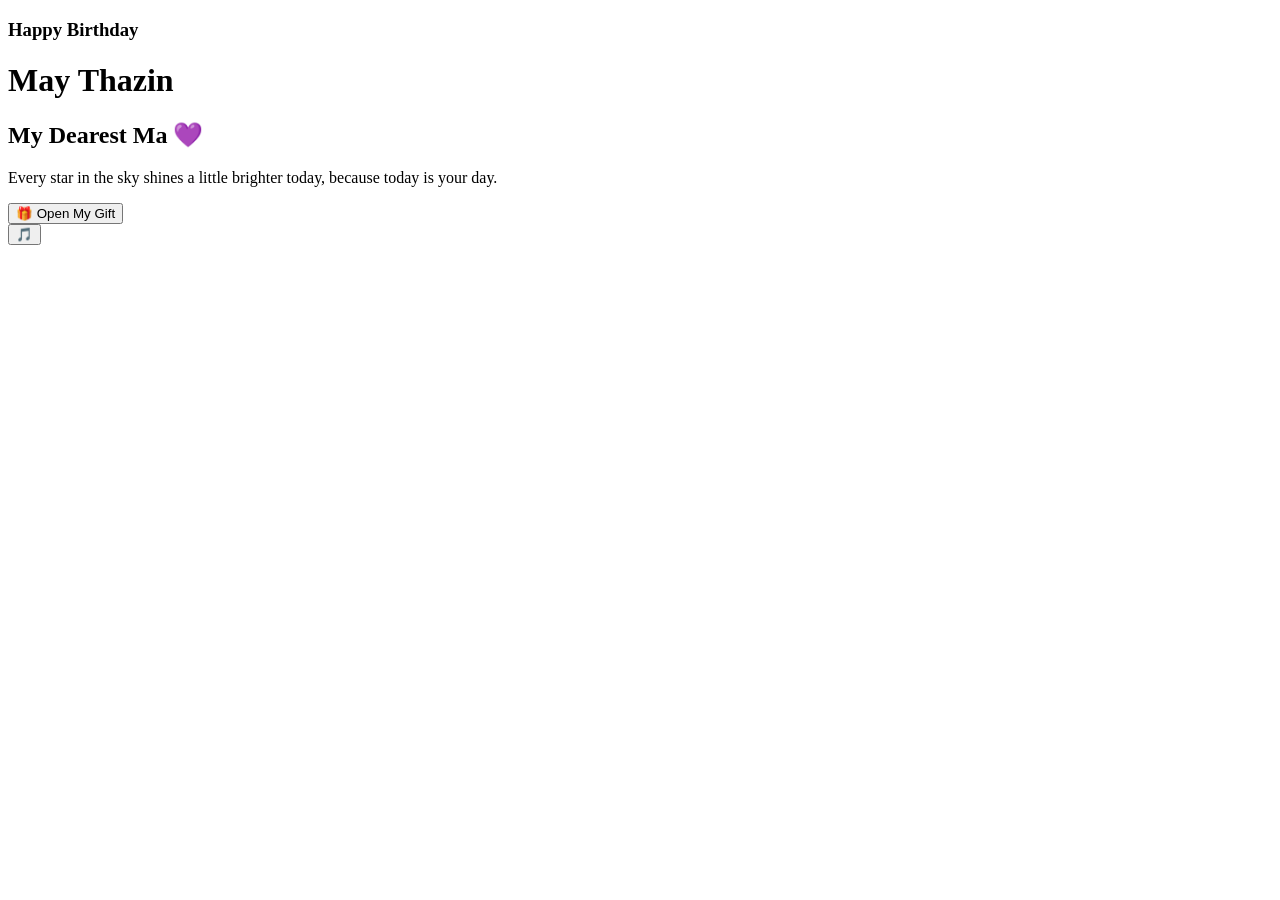
==== index.html @ 04b15ab1 "Create index.html" ====
<!DOCTYPE html>
<html lang="en">

<head>
    <meta charset="UTF-8">
    <meta name="viewport" content="width=device-width, initial-scale=1.0">

    <title>Happy Birthday Ma 💜</title>

    <!-- Google Fonts -->
    <link rel="preconnect" href="https://fonts.googleapis.com">
    <link rel="preconnect" href="https://fonts.gstatic.com" crossorigin>

    <link href="https://fonts.googleapis.com/css2?family=Great+Vibes&family=Poppins:wght@300;400;500;600;700&display=swap" rel="stylesheet">

    <!-- CSS -->
    <link rel="stylesheet" href="css/main.css">
    <link rel="stylesheet" href="css/animations.css">
</head>

<body>

    <!-- Animated Background -->
    <div id="stars"></div>
    <div id="shooting-stars"></div>

    <!-- Main Welcome -->
    <main class="hero">

        <div class="glass-card">

            <h3>Happy Birthday</h3>

            <h1>May Thazin</h1>

            <h2>My Dearest Ma 💜</h2>

            <p>
                Every star in the sky shines a little brighter today,
                because today is your day.
            </p>

            <button id="openGift">
                🎁 Open My Gift
            </button>

        </div>

    </main>

    <!-- Music Button -->
    <button id="musicBtn">
        🎵
    </button>

    <!-- JS -->
    <script src="js/config.js"></script>
    <script src="js/app.js"></script>

</body>

</html>
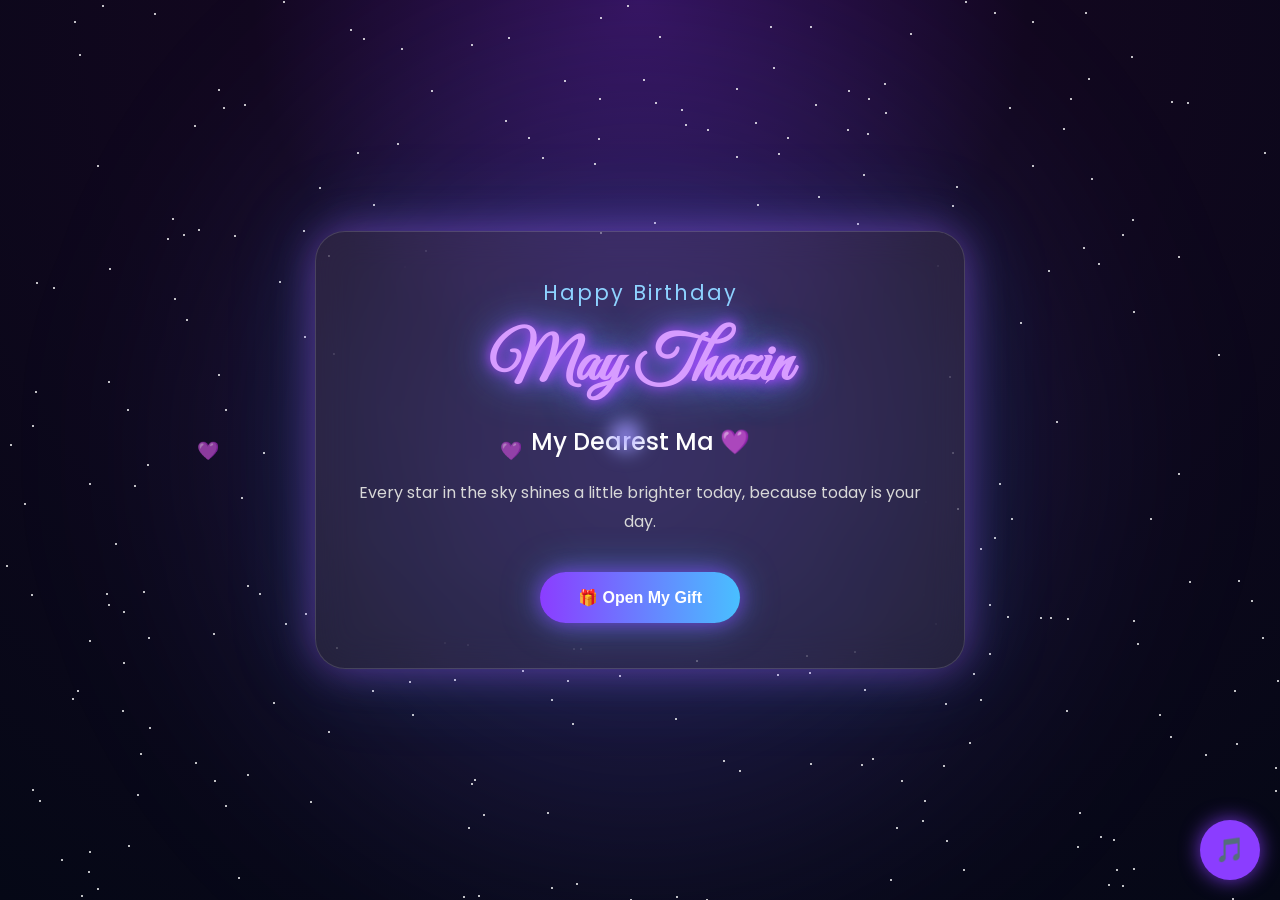
==== commit db5b9c4c: "Update index.html" ====
--- a/index.html
+++ b/index.html
@@ -56,6 +56,8 @@
     <!-- JS -->
     <script src="js/config.js"></script>
     <script src="js/app.js"></script>
+    
+    <div id="cursorGlow"></div>
 
 </body>
 
--- a/css/main.css
+++ b/css/main.css
@@ -0,0 +1,448 @@
+/* ==========================================
+   Happy Birthday Ma 💜
+   Main Style
+========================================== */
+
+*{
+    margin:0;
+    padding:0;
+    box-sizing:border-box;
+}
+
+html{
+    scroll-behavior:smooth;
+}
+
+body{
+    font-family:'Poppins',sans-serif;
+    color:white;
+    overflow-x:hidden;
+    min-height:100vh;
+
+    background:
+    radial-gradient(circle at top,#34105c 0%,#12071f 35%,#050816 100%);
+
+    display:flex;
+    justify-content:center;
+    align-items:center;
+}
+
+/* ---------- Background ---------- */
+
+#stars,
+#shooting-stars{
+    position:fixed;
+    inset:0;
+    pointer-events:none;
+}
+
+.hero{
+    width:100%;
+    min-height:100vh;
+
+    display:flex;
+    justify-content:center;
+    align-items:center;
+
+    padding:30px;
+}
+
+/* ---------- Glass Card ---------- */
+
+.glass-card{
+
+    width:95%;
+    max-width:650px;
+
+    text-align:center;
+
+    padding:45px 30px;
+
+    border-radius:30px;
+
+    background:rgba(255,255,255,.08);
+
+    backdrop-filter:blur(18px);
+
+    border:1px solid rgba(255,255,255,.15);
+
+    box-shadow:
+
+    0 0 40px rgba(163,84,255,.45),
+
+    0 0 90px rgba(63,187,255,.18);
+
+}/* ==========================================
+   TEXT
+========================================== */
+
+.glass-card h3{
+    color:#8fd3ff;
+    font-size:1.3rem;
+    font-weight:400;
+    letter-spacing:2px;
+}
+
+.glass-card h1{
+    margin:18px 0;
+    font-family:'Great Vibes',cursive;
+    font-size:4rem;
+    color:#d79cff;
+    text-shadow:
+        0 0 12px #b04dff,
+        0 0 25px #8b3dff,
+        0 0 45px #4db8ff;
+}
+
+.glass-card h2{
+    color:#ffffff;
+    font-size:1.5rem;
+    font-weight:500;
+    margin-bottom:20px;
+}
+
+.glass-card p{
+    color:#d8d8d8;
+    line-height:1.8;
+    font-size:1rem;
+    margin-bottom:35px;
+}
+
+/* ==========================================
+   BUTTON
+========================================== */
+
+#openGift{
+    padding:16px 38px;
+    border:none;
+    border-radius:50px;
+    cursor:pointer;
+
+    font-size:1rem;
+    font-weight:600;
+
+    color:white;
+
+    background:linear-gradient(90deg,#8b3dff,#49bfff);
+
+    box-shadow:
+        0 0 20px rgba(139,61,255,.7),
+        0 0 40px rgba(73,191,255,.4);
+
+    transition:.35s;
+}
+
+#openGift:hover{
+    transform:translateY(-4px) scale(1.05);
+
+    box-shadow:
+        0 0 25px rgba(139,61,255,.9),
+        0 0 60px rgba(73,191,255,.7);
+}
+
+/* ==========================================
+   MUSIC BUTTON
+========================================== */
+
+#musicBtn{
+
+    position:fixed;
+
+    right:20px;
+
+    bottom:20px;
+
+    width:60px;
+    height:60px;
+
+    border:none;
+
+    border-radius:50%;
+
+    cursor:pointer;
+
+    color:white;
+
+    font-size:24px;
+
+    background:#8b3dff;
+
+    box-shadow:
+        0 0 20px rgba(139,61,255,.8);
+
+    transition:.3s;
+}
+
+#musicBtn:hover{
+
+    transform:scale(1.1);
+
+    box-shadow:
+        0 0 30px #49bfff;
+}/* ==========================================
+   RESPONSIVE
+========================================== */
+
+@media (max-width:768px){
+
+    .glass-card{
+        padding:35px 22px;
+        border-radius:24px;
+    }
+
+    .glass-card h1{
+        font-size:3rem;
+    }
+
+    .glass-card h2{
+        font-size:1.2rem;
+    }
+
+    .glass-card h3{
+        font-size:1rem;
+    }
+
+    .glass-card p{
+        font-size:.95rem;
+    }
+
+    #openGift{
+        width:100%;
+        padding:15px;
+    }
+
+}
+
+@media (max-width:480px){
+
+    .glass-card h1{
+        font-size:2.4rem;
+    }
+
+    .glass-card{
+        padding:28px 18px;
+    }
+
+    #musicBtn{
+        width:55px;
+        height:55px;
+        font-size:22px;
+    }
+
+}
+
+/* ==========================================
+   GLOW ANIMATION
+========================================== */
+
+.glass-card{
+
+    animation:glow 4s ease-in-out infinite;
+
+}
+
+@keyframes glow{
+
+    0%{
+        box-shadow:
+        0 0 30px rgba(176,77,255,.45),
+        0 0 60px rgba(73,191,255,.15);
+    }
+
+    50%{
+        box-shadow:
+        0 0 45px rgba(176,77,255,.75),
+        0 0 90px rgba(73,191,255,.35);
+    }
+
+    100%{
+        box-shadow:
+        0 0 30px rgba(176,77,255,.45),
+        0 0 60px rgba(73,191,255,.15);
+    }
+
+}
+/* ===========================
+   Gallery
+=========================== */
+
+.gallery{
+    display:grid;
+    grid-template-columns:repeat(auto-fit,minmax(130px,1fr));
+    gap:15px;
+    margin:30px 0;
+}
+
+.gallery img{
+    width:100%;
+    aspect-ratio:1/1;
+    object-fit:cover;
+    border-radius:18px;
+    border:2px solid rgba(168,85,247,.4);
+    box-shadow:
+        0 0 15px rgba(168,85,247,.35);
+    transition:.35s ease;
+    cursor:pointer;
+}
+
+.gallery img:hover{
+    transform:scale(1.08) rotate(2deg);
+    box-shadow:
+        0 0 25px rgba(96,165,250,.7),
+        0 0 40px rgba(168,85,247,.7);
+}
+
+#nextPage{
+    margin-top:20px;
+    padding:15px 35px;
+    border:none;
+    border-radius:50px;
+    cursor:pointer;
+    color:#fff;
+    font-size:1rem;
+    font-weight:600;
+    background:linear-gradient(90deg,#a855f7,#60a5fa);
+    box-shadow:0 0 20px rgba(168,85,247,.6);
+    transition:.3s;
+}
+
+#nextPage:hover{
+    transform:translateY(-3px);
+    box-shadow:0 0 35px rgba(96,165,250,.8);
+}
+/* Final Photo */
+
+/* ===============================
+   Heart Photo
+=============================== */
+
+.heart-photo{
+    width:260px;
+    height:235px;
+    margin:35px auto;
+    overflow:hidden;
+
+    clip-path:polygon(
+    50% 100%,
+    0% 45%,
+    20% 15%,
+    50% 0%,
+    80% 15%,
+    100% 45%
+    );
+
+    border:4px solid #c86cff;
+
+    box-shadow:
+        0 0 25px #b84dff,
+        0 0 60px #66ccff;
+
+    animation:heartGlow 2s ease-in-out infinite alternate;
+}
+
+.heart-photo img{
+
+    width:100%;
+    height:100%;
+    object-fit:cover;
+
+}
+
+@keyframes heartGlow{
+
+    from{
+
+        transform:scale(1);
+
+        box-shadow:
+        0 0 20px #b84dff;
+
+    }
+
+    to{
+
+        transform:scale(1.05);
+
+        box-shadow:
+        0 0 40px #66ccff,
+        0 0 80px #b84dff;
+
+    }
+
+}
+/* ===============================
+   Photo Lightbox
+=============================== */
+
+.lightbox{
+    position:fixed;
+    inset:0;
+    background:rgba(0,0,0,.92);
+    display:none;
+    justify-content:center;
+    align-items:center;
+    z-index:99999;
+    backdrop-filter:blur(10px);
+}
+
+.lightbox.active{
+    display:flex;
+}
+
+.lightbox img{
+    width:90%;
+    max-width:700px;
+    max-height:90vh;
+    object-fit:contain;
+    border-radius:20px;
+    border:3px solid #b84dff;
+    box-shadow:
+        0 0 30px #b84dff,
+        0 0 60px #66ccff;
+    animation:zoomPhoto .35s ease;
+}
+
+@keyframes zoomPhoto{
+
+    from{
+        transform:scale(.7);
+        opacity:0;
+    }
+
+    to{
+        transform:scale(1);
+        opacity:1;
+    }
+
+}
+/* ===============================
+   Page Transition
+=============================== */
+
+body{
+    opacity:0;
+    transition:opacity .5s ease;
+}
+
+body.loaded{
+    opacity:1;
+}
+
+body.fade-out{
+    opacity:0;
+}
+/* ===============================
+   Mouse Glow
+=============================== */
+
+#cursorGlow{
+    position:fixed;
+    width:28px;
+    height:28px;
+    border-radius:50%;
+    pointer-events:none;
+    background:radial-gradient(circle,#c86cff,#66ccff);
+    filter:blur(10px);
+    z-index:999999;
+    transform:translate(-50%,-50%);
+}
--- a/css/animations.css
+++ b/css/animations.css
@@ -0,0 +1,292 @@
+/* ==========================================
+   Happy Birthday Ma 💜
+   Animations.css
+========================================== */
+
+/* Fade In */
+
+@keyframes fadeUp{
+
+    from{
+        opacity:0;
+        transform:translateY(40px);
+    }
+
+    to{
+        opacity:1;
+        transform:translateY(0);
+    }
+
+}
+
+.hero{
+
+    animation:fadeUp 1.2s ease;
+
+}
+
+/* Floating */
+
+@keyframes floating{
+
+    0%{
+        transform:translateY(0px);
+    }
+
+    50%{
+        transform:translateY(-10px);
+    }
+
+    100%{
+        transform:translateY(0px);
+    }
+
+}
+
+.glass-card{
+
+    animation:
+    fadeUp 1.2s ease,
+    floating 5s ease-in-out infinite;
+
+}/* ==========================================
+   Twinkling Stars
+========================================== */
+
+.star{
+    position:absolute;
+    width:2px;
+    height:2px;
+    border-radius:50%;
+    background:#ffffff;
+    animation:twinkle 3s infinite ease-in-out;
+}
+
+@keyframes twinkle{
+
+    0%,100%{
+        opacity:.2;
+        transform:scale(.8);
+    }
+
+    50%{
+        opacity:1;
+        transform:scale(1.6);
+        box-shadow:
+        0 0 10px #4cc9ff,
+        0 0 18px #b026ff;
+    }
+
+}
+
+/* ==========================================
+   Shooting Stars
+========================================== */
+
+.shooting-star{
+
+    position:absolute;
+
+    width:140px;
+    height:2px;
+
+    background:
+    linear-gradient(
+    90deg,
+    white,
+    #4cc9ff,
+    transparent);
+
+    border-radius:999px;
+
+    animation:shoot 4s linear infinite;
+
+    opacity:0;
+
+}
+
+@keyframes shoot{
+
+    0%{
+        transform:
+        translate(-200px,-100px)
+        rotate(25deg);
+        opacity:0;
+    }
+
+    10%{
+        opacity:1;
+    }
+
+    70%{
+        opacity:1;
+    }
+
+    100%{
+        transform:
+        translate(1600px,800px)
+        rotate(25deg);
+        opacity:0;
+    }
+
+}
+
+/* ==========================================
+   Sparkle
+========================================== */
+
+.sparkle{
+
+    animation:
+    sparkle 2.5s infinite;
+
+}
+
+@keyframes sparkle{
+
+    0%,100%{
+        filter:brightness(1);
+    }
+
+    50%{
+        filter:brightness(1.8);
+    }
+
+}/* ==========================================
+   Floating Hearts
+========================================== */
+
+.heart{
+
+    position:absolute;
+
+    font-size:18px;
+
+    color:#ff7be5;
+
+    pointer-events:none;
+
+    opacity:.8;
+
+    animation:heartFloat 8s linear infinite;
+
+}
+
+@keyframes heartFloat{
+
+    0%{
+        transform:
+        translateY(100vh)
+        scale(.6);
+        opacity:0;
+    }
+
+    10%{
+        opacity:1;
+    }
+
+    100%{
+        transform:
+        translateY(-120vh)
+        scale(1.3);
+        opacity:0;
+    }
+
+}
+
+/* ==========================================
+   Aurora Glow
+========================================== */
+
+body::before{
+
+    content:"";
+
+    position:fixed;
+
+    inset:-20%;
+
+    background:
+    radial-gradient(circle,#7a2cff33,transparent 45%),
+    radial-gradient(circle,#4cc9ff22,transparent 50%);
+
+    filter:blur(80px);
+
+    animation:auroraMove 18s ease-in-out infinite;
+
+    z-index:-2;
+
+}
+
+@keyframes auroraMove{
+
+    0%{
+        transform:translate(-8%,-5%) scale(1);
+    }
+
+    50%{
+        transform:translate(8%,5%) scale(1.2);
+    }
+
+    100%{
+        transform:translate(-8%,-5%) scale(1);
+    }
+
+}
+
+/* ==========================================
+   Neon Pulse
+========================================== */
+
+.neon{
+
+    animation:neonPulse 2.5s ease-in-out infinite;
+
+}
+
+@keyframes neonPulse{
+
+    0%,100%{
+
+        text-shadow:
+        0 0 10px #b026ff,
+        0 0 20px #4cc9ff;
+
+    }
+
+    50%{
+
+        text-shadow:
+        0 0 18px #ff6bff,
+        0 0 40px #4cc9ff,
+        0 0 70px #b026ff;
+
+    }
+
+}
+/* ===============================
+   Confetti
+=============================== */
+
+.confetti{
+    position:fixed;
+    top:-20px;
+    width:10px;
+    height:18px;
+    border-radius:3px;
+    pointer-events:none;
+    z-index:9999;
+    animation:confettiFall linear forwards;
+}
+
+@keyframes confettiFall{
+    from{
+        transform:translateY(-20px) rotate(0deg);
+        opacity:1;
+    }
+
+    to{
+        transform:translateY(110vh) rotate(720deg);
+        opacity:0;
+    }
+}
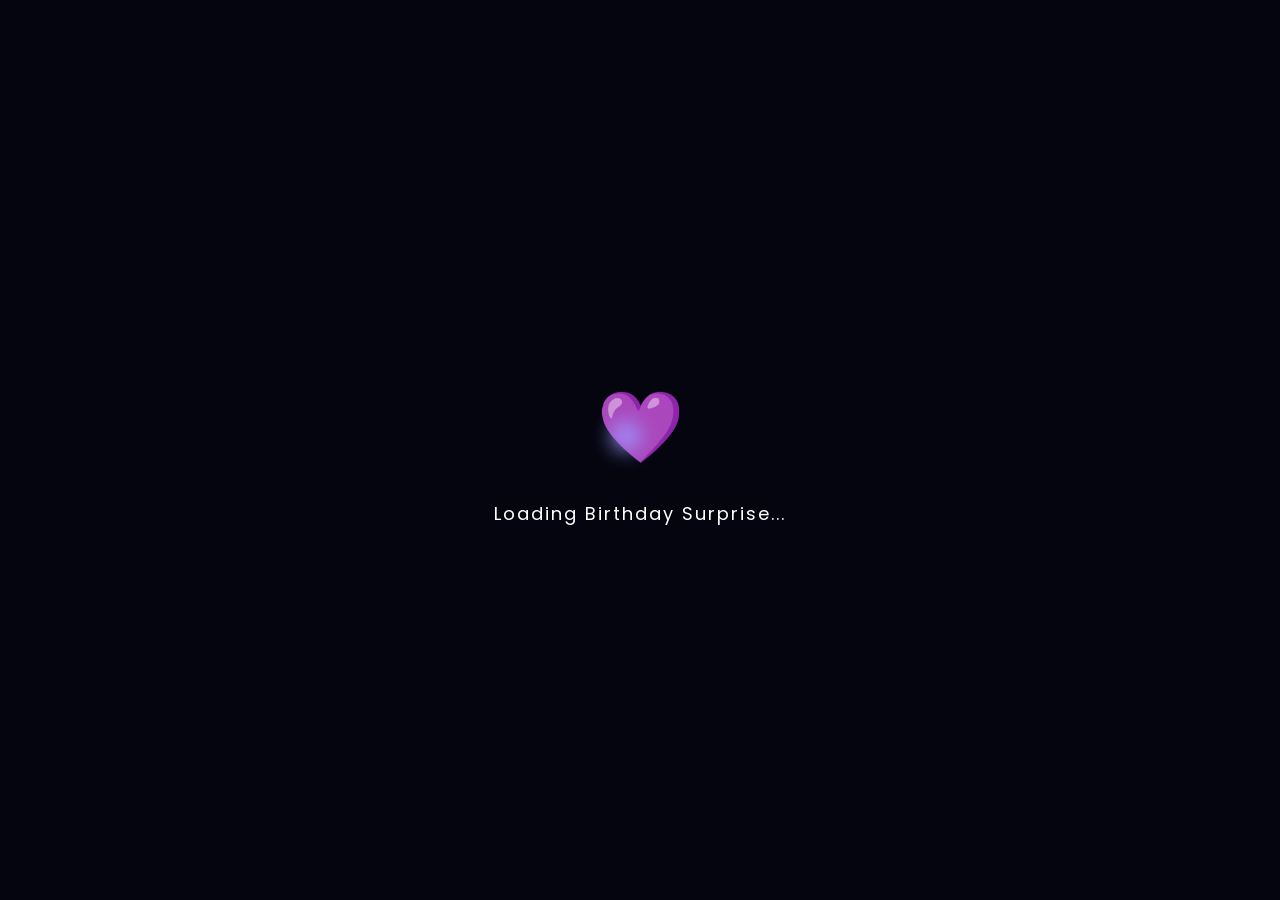
==== commit 13ca145f: "Update index.html" ====
--- a/index.html
+++ b/index.html
@@ -19,6 +19,11 @@
 </head>
 
 <body>
+    
+    <div id="loader">
+    <div class="loader-heart">💜</div>
+    <div class="loader-text">Loading Birthday Surprise...</div>
+</div>
 
     <!-- Animated Background -->
     <div id="stars"></div>
--- a/css/main.css
+++ b/css/main.css
@@ -445,4 +445,52 @@
     filter:blur(10px);
     z-index:999999;
     transform:translate(-50%,-50%);
+}
+/* ===============================
+   Loading Screen
+=============================== */
+
+#loader{
+    position:fixed;
+    inset:0;
+    background:#050510;
+    display:flex;
+    justify-content:center;
+    align-items:center;
+    flex-direction:column;
+    z-index:999999;
+    transition:opacity .8s ease;
+}
+
+.loader-heart{
+    font-size:70px;
+    animation:pulse 1s infinite;
+}
+
+.loader-text{
+    margin-top:20px;
+    color:#fff;
+    font-size:18px;
+    letter-spacing:2px;
+}
+
+.loader-hide{
+    opacity:0;
+    pointer-events:none;
+}
+
+@keyframes pulse{
+
+    0%{
+        transform:scale(1);
+    }
+
+    50%{
+        transform:scale(1.2);
+    }
+
+    100%{
+        transform:scale(1);
+    }
+
 }
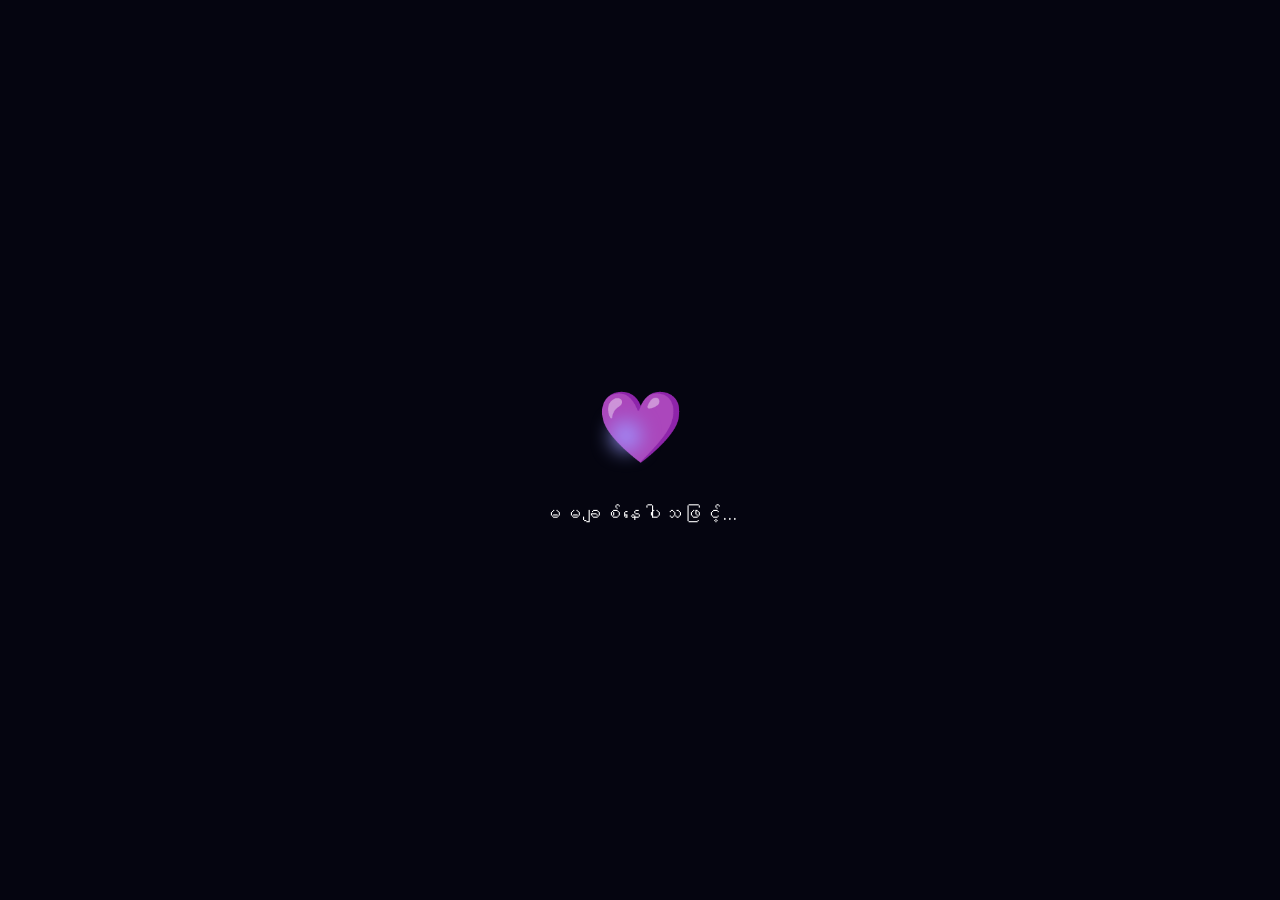
==== commit e1b7961d: "Update index.html" ====
--- a/index.html
+++ b/index.html
@@ -22,7 +22,7 @@
     
     <div id="loader">
     <div class="loader-heart">💜</div>
-    <div class="loader-text">Loading Birthday Surprise...</div>
+    <div class="loader-text">မမချစ်နေပါသဖြင့်...</div>
 </div>
 
     <!-- Animated Background -->
@@ -46,7 +46,7 @@
             </p>
 
             <button id="openGift">
-                🎁 Open My Gift
+                🎁 Open You Hubby Gift
             </button>
 
         </div>
--- a/css/main.css
+++ b/css/main.css
@@ -493,4 +493,74 @@
         transform:scale(1);
     }
 
+}
+/* ===============================
+   Birthday Cake
+=============================== */
+
+.birthday-cake{
+    margin:35px auto;
+    text-align:center;
+    cursor:pointer;
+}
+
+.cake-body{
+    width:180px;
+    height:90px;
+    margin:auto;
+    border-radius:18px;
+    background:linear-gradient(#ffb3d9,#ff66b3);
+    box-shadow:
+        0 0 25px #ff66cc,
+        0 0 45px #b84dff;
+}
+
+.cake-top{
+    width:200px;
+    height:30px;
+    margin:auto;
+    border-radius:20px;
+    background:#ffe6f2;
+    position:relative;
+}
+
+.candle{
+    width:12px;
+    height:40px;
+    background:white;
+    position:absolute;
+    left:50%;
+    transform:translateX(-50%);
+    top:-38px;
+}
+
+.flame{
+    width:18px;
+    height:18px;
+    background:gold;
+    border-radius:50%;
+    margin:auto;
+    margin-top:-12px;
+    box-shadow:0 0 20px orange;
+    animation:flicker .25s infinite alternate;
+}
+
+.cake-text{
+    margin-top:15px;
+    color:#fff;
+    font-size:18px;
+}
+
+@keyframes flicker{
+
+    from{
+        transform:scale(1);
+        opacity:.8;
+    }
+
+    to{
+        transform:scale(1.25);
+        opacity:1;
+    }
+
 }
--- a/css/animations.css
+++ b/css/animations.css
@@ -289,4 +289,30 @@
         transform:translateY(110vh) rotate(720deg);
         opacity:0;
     }
+}
+/* ===============================
+   Heart Rain
+=============================== */
+
+.heart-rain{
+    position:fixed;
+    top:-30px;
+    font-size:22px;
+    pointer-events:none;
+    z-index:9998;
+    animation:heartFall linear forwards;
+}
+
+@keyframes heartFall{
+
+    from{
+        transform:translateY(-30px) rotate(0deg);
+        opacity:1;
+    }
+
+    to{
+        transform:translateY(110vh) rotate(360deg);
+        opacity:0;
+    }
+
 }
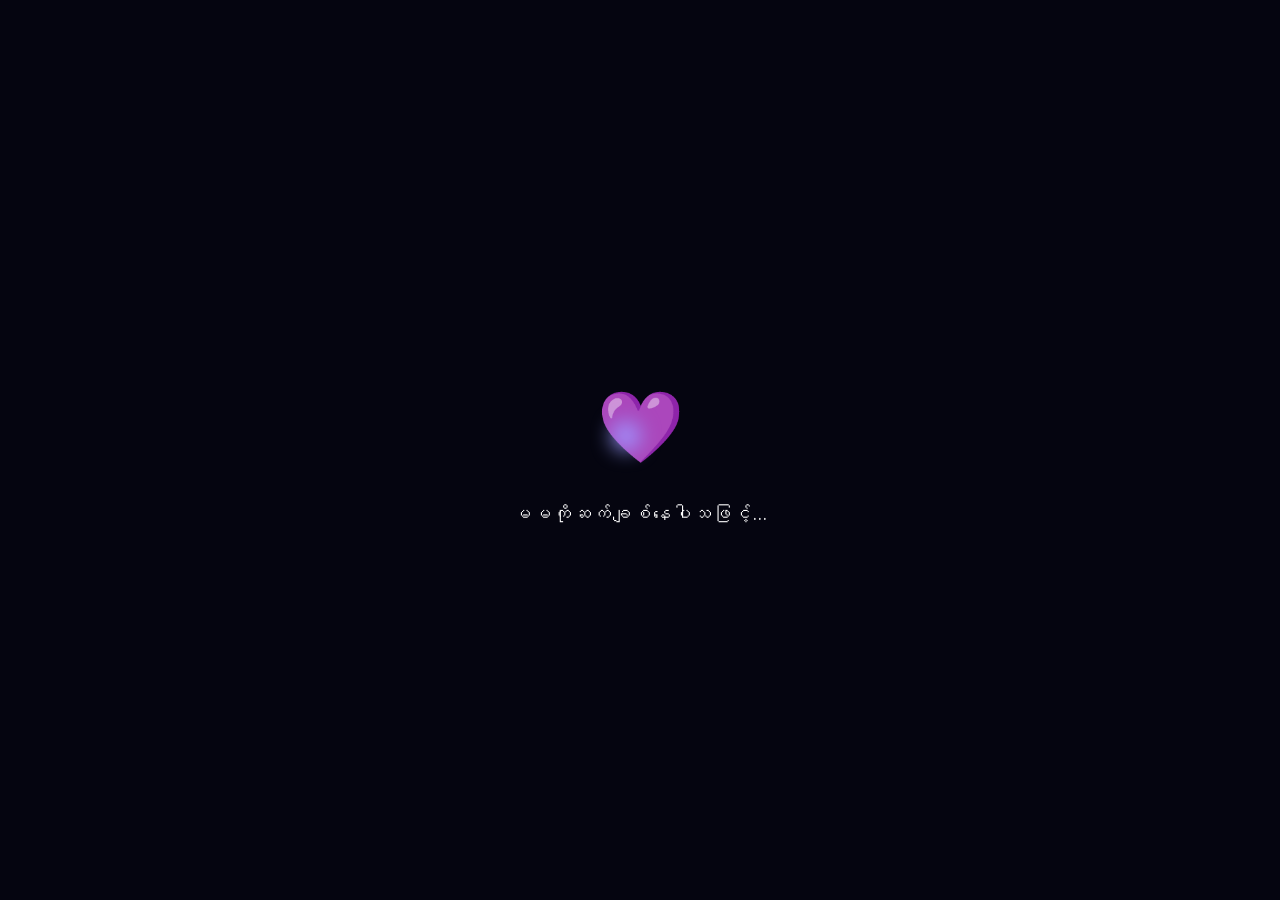
==== commit 467d070d: "Update index.html" ====
--- a/index.html
+++ b/index.html
@@ -22,7 +22,7 @@
     
     <div id="loader">
     <div class="loader-heart">💜</div>
-    <div class="loader-text">မမချစ်နေပါသဖြင့်...</div>
+    <div class="loader-text">မမကိုဆက်ချစ်နေပါသဖြင့်...</div>
 </div>
 
     <!-- Animated Background -->
